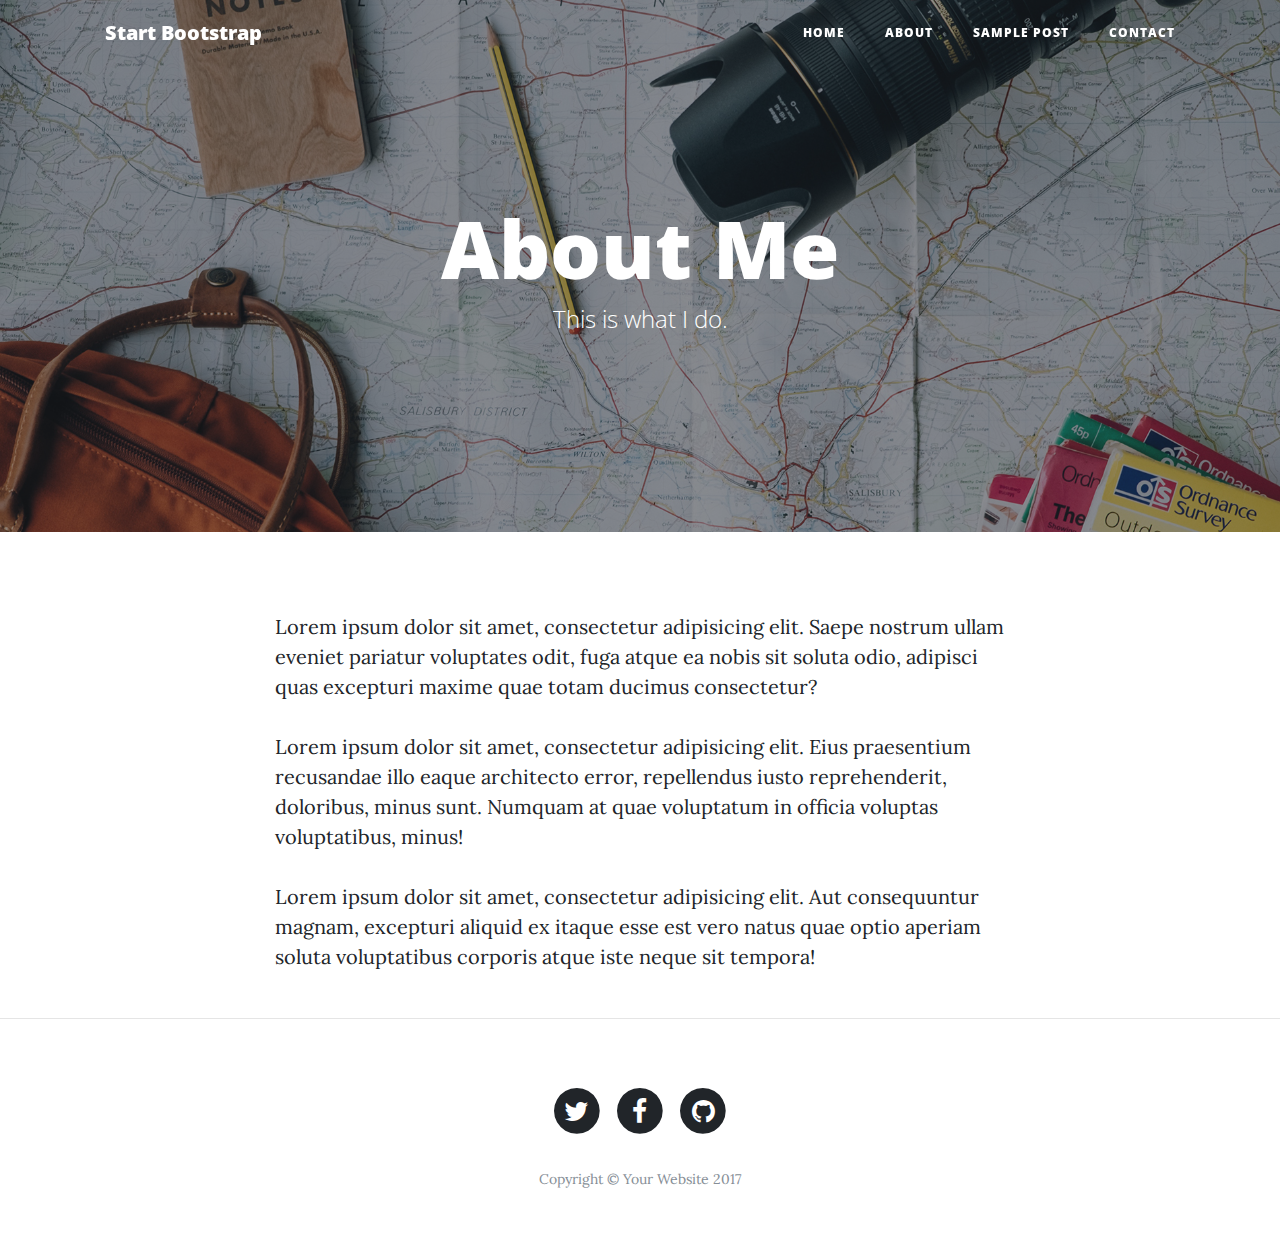
==== about.html @ b6b4d57a "using clean-blogs templates" ====
<!DOCTYPE html>
<html lang="en">

  <head>

    <meta charset="utf-8">
    <meta name="viewport" content="width=device-width, initial-scale=1, shrink-to-fit=no">
    <meta name="description" content="">
    <meta name="author" content="">

    <title>Clean Blog - Start Bootstrap Theme</title>

    <!-- Bootstrap core CSS -->
    <link href="vendor/bootstrap/css/bootstrap.min.css" rel="stylesheet">

    <!-- Custom fonts for this template -->
    <link href="vendor/font-awesome/css/font-awesome.min.css" rel="stylesheet" type="text/css">
    <link href='https://fonts.googleapis.com/css?family=Lora:400,700,400italic,700italic' rel='stylesheet' type='text/css'>
    <link href='https://fonts.googleapis.com/css?family=Open+Sans:300italic,400italic,600italic,700italic,800italic,400,300,600,700,800' rel='stylesheet' type='text/css'>

    <!-- Custom styles for this template -->
    <link href="css/clean-blog.min.css" rel="stylesheet">

  </head>

  <body>

    <!-- Navigation -->
    <nav class="navbar navbar-expand-lg navbar-light fixed-top" id="mainNav">
      <div class="container">
        <a class="navbar-brand" href="index.html">Start Bootstrap</a>
        <button class="navbar-toggler navbar-toggler-right" type="button" data-toggle="collapse" data-target="#navbarResponsive" aria-controls="navbarResponsive" aria-expanded="false" aria-label="Toggle navigation">
          Menu
          <i class="fa fa-bars"></i>
        </button>
        <div class="collapse navbar-collapse" id="navbarResponsive">
          <ul class="navbar-nav ml-auto">
            <li class="nav-item">
              <a class="nav-link" href="index.html">Home</a>
            </li>
            <li class="nav-item">
              <a class="nav-link" href="about.html">About</a>
            </li>
            <li class="nav-item">
              <a class="nav-link" href="post.html">Sample Post</a>
            </li>
            <li class="nav-item">
              <a class="nav-link" href="contact.html">Contact</a>
            </li>
          </ul>
        </div>
      </div>
    </nav>

    <!-- Page Header -->
    <header class="masthead" style="background-image: url('img/about-bg.jpg')">
      <div class="overlay"></div>
      <div class="container">
        <div class="row">
          <div class="col-lg-8 col-md-10 mx-auto">
            <div class="page-heading">
              <h1>About Me</h1>
              <span class="subheading">This is what I do.</span>
            </div>
          </div>
        </div>
      </div>
    </header>

    <!-- Main Content -->
    <div class="container">
      <div class="row">
        <div class="col-lg-8 col-md-10 mx-auto">
          <p>Lorem ipsum dolor sit amet, consectetur adipisicing elit. Saepe nostrum ullam eveniet pariatur voluptates odit, fuga atque ea nobis sit soluta odio, adipisci quas excepturi maxime quae totam ducimus consectetur?</p>
          <p>Lorem ipsum dolor sit amet, consectetur adipisicing elit. Eius praesentium recusandae illo eaque architecto error, repellendus iusto reprehenderit, doloribus, minus sunt. Numquam at quae voluptatum in officia voluptas voluptatibus, minus!</p>
          <p>Lorem ipsum dolor sit amet, consectetur adipisicing elit. Aut consequuntur magnam, excepturi aliquid ex itaque esse est vero natus quae optio aperiam soluta voluptatibus corporis atque iste neque sit tempora!</p>
        </div>
      </div>
    </div>

    <hr>

    <!-- Footer -->
    <footer>
      <div class="container">
        <div class="row">
          <div class="col-lg-8 col-md-10 mx-auto">
            <ul class="list-inline text-center">
              <li class="list-inline-item">
                <a href="#">
                  <span class="fa-stack fa-lg">
                    <i class="fa fa-circle fa-stack-2x"></i>
                    <i class="fa fa-twitter fa-stack-1x fa-inverse"></i>
                  </span>
                </a>
              </li>
              <li class="list-inline-item">
                <a href="#">
                  <span class="fa-stack fa-lg">
                    <i class="fa fa-circle fa-stack-2x"></i>
                    <i class="fa fa-facebook fa-stack-1x fa-inverse"></i>
                  </span>
                </a>
              </li>
              <li class="list-inline-item">
                <a href="#">
                  <span class="fa-stack fa-lg">
                    <i class="fa fa-circle fa-stack-2x"></i>
                    <i class="fa fa-github fa-stack-1x fa-inverse"></i>
                  </span>
                </a>
              </li>
            </ul>
            <p class="copyright text-muted">Copyright &copy; Your Website 2017</p>
          </div>
        </div>
      </div>
    </footer>

    <!-- Bootstrap core JavaScript -->
    <script src="vendor/jquery/jquery.min.js"></script>
    <script src="vendor/bootstrap/js/bootstrap.bundle.min.js"></script>

    <!-- Custom scripts for this template -->
    <script src="js/clean-blog.min.js"></script>

  </body>

</html>
---- css/clean-blog.min.css ----
/*!
 * Start Bootstrap - Clean Blog v4.0.0-beta.2 (https://startbootstrap.com/template-overviews/clean-blog)
 * Copyright 2013-2017 Start Bootstrap
 * Licensed under MIT (https://github.com/BlackrockDigital/startbootstrap-clean-blog/blob/master/LICENSE)
 */body{font-size:20px;color:#212529;font-family:Lora,'Times New Roman',serif}p{line-height:1.5;margin:30px 0}p a{text-decoration:underline}h1,h2,h3,h4,h5,h6{font-weight:800;font-family:'Open Sans','Helvetica Neue',Helvetica,Arial,sans-serif}a{color:#212529;-webkit-transition:all .2s;-moz-transition:all .2s;transition:all .2s}a:focus,a:hover{color:#0085a1}blockquote{font-style:italic;color:#868e96}.section-heading{font-size:36px;font-weight:700;margin-top:60px}.caption{font-size:14px;font-style:italic;display:block;margin:0;padding:10px;text-align:center;border-bottom-right-radius:5px;border-bottom-left-radius:5px}::-moz-selection{color:#fff;background:#0085a1;text-shadow:none}::selection{color:#fff;background:#0085a1;text-shadow:none}img::selection{color:#fff;background:0 0}img::-moz-selection{color:#fff;background:0 0}body{-webkit-tap-highlight-color:#0085a1}#mainNav{position:absolute;border-bottom:1px solid #e9ecef;background-color:#fff;font-family:'Open Sans','Helvetica Neue',Helvetica,Arial,sans-serif}#mainNav .navbar-brand{font-weight:800;color:#343a40}#mainNav .navbar-toggler{font-size:12px;font-weight:800;padding:13px;text-transform:uppercase;color:#343a40}#mainNav .navbar-nav>li.nav-item>a{font-size:12px;font-weight:800;letter-spacing:1px;text-transform:uppercase}@media only screen and (min-width:992px){#mainNav{border-bottom:1px solid transparent;background:0 0}#mainNav .navbar-brand{padding:10px 20px;color:#fff}#mainNav .navbar-brand:focus,#mainNav .navbar-brand:hover{color:rgba(255,255,255,.8)}#mainNav .navbar-nav>li.nav-item>a{padding:10px 20px;color:#fff}#mainNav .navbar-nav>li.nav-item>a:focus,#mainNav .navbar-nav>li.nav-item>a:hover{color:rgba(255,255,255,.8)}}@media only screen and (min-width:992px){#mainNav{-webkit-transition:background-color .2s;-moz-transition:background-color .2s;transition:background-color .2s;-webkit-transform:translate3d(0,0,0);-moz-transform:translate3d(0,0,0);-ms-transform:translate3d(0,0,0);-o-transform:translate3d(0,0,0);transform:translate3d(0,0,0);-webkit-backface-visibility:hidden}#mainNav.is-fixed{position:fixed;top:-67px;-webkit-transition:-webkit-transform .2s;-moz-transition:-moz-transform .2s;transition:transform .2s;border-bottom:1px solid #fff;background-color:rgba(255,255,255,.9)}#mainNav.is-fixed .navbar-brand{color:#212529}#mainNav.is-fixed .navbar-brand:focus,#mainNav.is-fixed .navbar-brand:hover{color:#0085a1}#mainNav.is-fixed .navbar-nav>li.nav-item>a{color:#212529}#mainNav.is-fixed .navbar-nav>li.nav-item>a:focus,#mainNav.is-fixed .navbar-nav>li.nav-item>a:hover{color:#0085a1}#mainNav.is-visible{-webkit-transform:translate3d(0,100%,0);-moz-transform:translate3d(0,100%,0);-ms-transform:translate3d(0,100%,0);-o-transform:translate3d(0,100%,0);transform:translate3d(0,100%,0)}}header.masthead{margin-bottom:50px;background:no-repeat center center;background-color:#868e96;background-attachment:scroll;position:relative;-webkit-background-size:cover;-moz-background-size:cover;-o-background-size:cover;background-size:cover}header.masthead .overlay{position:absolute;top:0;left:0;height:100%;width:100%;background-color:#212529;opacity:.5}header.masthead .page-heading,header.masthead .post-heading,header.masthead .site-heading{padding:200px 0 150px;color:#fff}@media only screen and (min-width:768px){header.masthead .page-heading,header.masthead .post-heading,header.masthead .site-heading{padding:200px 0}}header.masthead .page-heading,header.masthead .site-heading{text-align:center}header.masthead .page-heading h1,header.masthead .site-heading h1{font-size:50px;margin-top:0}header.masthead .page-heading .subheading,header.masthead .site-heading .subheading{font-size:24px;font-weight:300;line-height:1.1;display:block;margin:10px 0 0;font-family:'Open Sans','Helvetica Neue',Helvetica,Arial,sans-serif}@media only screen and (min-width:768px){header.masthead .page-heading h1,header.masthead .site-heading h1{font-size:80px}}header.masthead .post-heading h1{font-size:35px}header.masthead .post-heading .meta,header.masthead .post-heading .subheading{line-height:1.1;display:block}header.masthead .post-heading .subheading{font-size:24px;font-weight:600;margin:10px 0 30px;font-family:'Open Sans','Helvetica Neue',Helvetica,Arial,sans-serif}header.masthead .post-heading .meta{font-size:20px;font-weight:300;font-style:italic;font-family:Lora,'Times New Roman',serif}header.masthead .post-heading .meta a{color:#fff}@media only screen and (min-width:768px){header.masthead .post-heading h1{font-size:55px}header.masthead .post-heading .subheading{font-size:30px}}.post-preview>a{color:#212529}.post-preview>a:focus,.post-preview>a:hover{text-decoration:none;color:#0085a1}.post-preview>a>.post-title{font-size:30px;margin-top:30px;margin-bottom:10px}.post-preview>a>.post-subtitle{font-weight:300;margin:0 0 10px}.post-preview>.post-meta{font-size:18px;font-style:italic;margin-top:0;color:#868e96}.post-preview>.post-meta>a{text-decoration:none;color:#212529}.post-preview>.post-meta>a:focus,.post-preview>.post-meta>a:hover{text-decoration:underline;color:#0085a1}@media only screen and (min-width:768px){.post-preview>a>.post-title{font-size:36px}}.floating-label-form-group{font-size:14px;position:relative;margin-bottom:0;padding-bottom:.5em;border-bottom:1px solid #dee2e6}.floating-label-form-group input,.floating-label-form-group textarea{font-size:1.5em;position:relative;z-index:1;padding:0;resize:none;border:none;border-radius:0;background:0 0;box-shadow:none!important;font-family:Lora,'Times New Roman',serif}.floating-label-form-group input::-webkit-input-placeholder,.floating-label-form-group textarea::-webkit-input-placeholder{color:#868e96;font-family:Lora,'Times New Roman',serif}.floating-label-form-group label{font-size:.85em;line-height:1.764705882em;position:relative;z-index:0;top:2em;display:block;margin:0;-webkit-transition:top .3s ease,opacity .3s ease;-moz-transition:top .3s ease,opacity .3s ease;-ms-transition:top .3s ease,opacity .3s ease;transition:top .3s ease,opacity .3s ease;vertical-align:middle;vertical-align:baseline;opacity:0}.floating-label-form-group .help-block{margin:15px 0}.floating-label-form-group-with-value label{top:0;opacity:1}.floating-label-form-group-with-focus label{color:#0085a1}form .form-group:first-child .floating-label-form-group{border-top:1px solid #dee2e6}footer{padding:50px 0 65px}footer .list-inline{margin:0;padding:0}footer .copyright{font-size:14px;margin-bottom:0;text-align:center}.btn{font-size:14px;font-weight:800;padding:15px 25px;letter-spacing:1px;text-transform:uppercase;border-radius:0;font-family:'Open Sans','Helvetica Neue',Helvetica,Arial,sans-serif}.btn-primary{background-color:#0085a1;border-color:#0085a1}.btn-primary:active,.btn-primary:focus,.btn-primary:hover{color:#fff;background-color:#00657b!important;border-color:#00657b!important}.btn-lg{font-size:16px;padding:25px 35px}
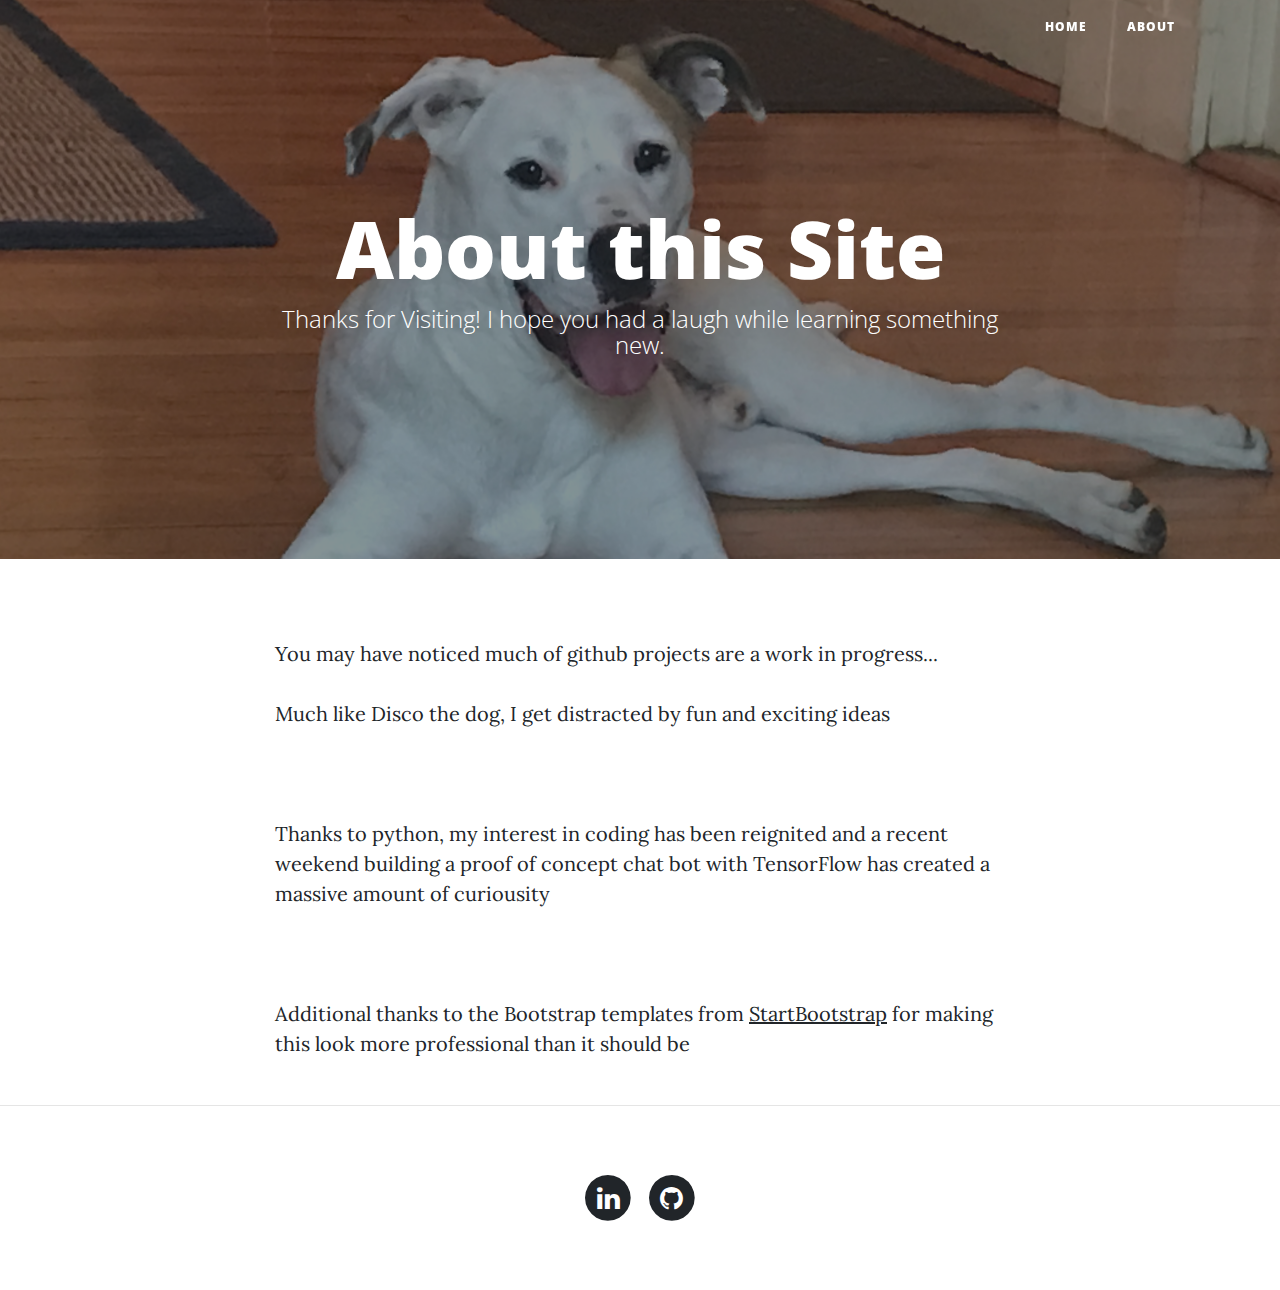
==== commit eae5ef5c: "addingdog icon to each page" ====
--- a/about.html
+++ b/about.html
@@ -8,8 +8,8 @@
     <meta name="description" content="">
     <meta name="author" content="">
 
-    <title>Clean Blog - Start Bootstrap Theme</title>
-
+    <title>DogBlog</title>
+   <link rel="shortcut icon" href="img/DogIcon.png" type="image/x-icon">
     <!-- Bootstrap core CSS -->
     <link href="vendor/bootstrap/css/bootstrap.min.css" rel="stylesheet">
 
@@ -28,7 +28,7 @@
     <!-- Navigation -->
     <nav class="navbar navbar-expand-lg navbar-light fixed-top" id="mainNav">
       <div class="container">
-        <a class="navbar-brand" href="index.html">Start Bootstrap</a>
+       <!-- <a class="navbar-brand" href="index.html"></a> -->
         <button class="navbar-toggler navbar-toggler-right" type="button" data-toggle="collapse" data-target="#navbarResponsive" aria-controls="navbarResponsive" aria-expanded="false" aria-label="Toggle navigation">
           Menu
           <i class="fa fa-bars"></i>
@@ -41,26 +41,26 @@
             <li class="nav-item">
               <a class="nav-link" href="about.html">About</a>
             </li>
-            <li class="nav-item">
+            <!-- <li class="nav-item">
               <a class="nav-link" href="post.html">Sample Post</a>
             </li>
             <li class="nav-item">
               <a class="nav-link" href="contact.html">Contact</a>
-            </li>
+            </li> -->
           </ul>
         </div>
       </div>
     </nav>
 
     <!-- Page Header -->
-    <header class="masthead" style="background-image: url('img/about-bg.jpg')">
+    <header class="masthead" style="background-image: url('img/SmileyDog.jpg')">
       <div class="overlay"></div>
       <div class="container">
         <div class="row">
           <div class="col-lg-8 col-md-10 mx-auto">
             <div class="page-heading">
-              <h1>About Me</h1>
-              <span class="subheading">This is what I do.</span>
+              <h1>About this Site</h1>
+              <span class="subheading">Thanks for Visiting! I hope you had a laugh while learning something new.</span>
             </div>
           </div>
         </div>
@@ -71,9 +71,13 @@
     <div class="container">
       <div class="row">
         <div class="col-lg-8 col-md-10 mx-auto">
-          <p>Lorem ipsum dolor sit amet, consectetur adipisicing elit. Saepe nostrum ullam eveniet pariatur voluptates odit, fuga atque ea nobis sit soluta odio, adipisci quas excepturi maxime quae totam ducimus consectetur?</p>
-          <p>Lorem ipsum dolor sit amet, consectetur adipisicing elit. Eius praesentium recusandae illo eaque architecto error, repellendus iusto reprehenderit, doloribus, minus sunt. Numquam at quae voluptatum in officia voluptas voluptatibus, minus!</p>
-          <p>Lorem ipsum dolor sit amet, consectetur adipisicing elit. Aut consequuntur magnam, excepturi aliquid ex itaque esse est vero natus quae optio aperiam soluta voluptatibus corporis atque iste neque sit tempora!</p>
+          <p>You may have noticed much of github projects are a work in progress...</p>
+          <p>Much like Disco the dog, I get distracted by fun and exciting ideas</p>
+          <p></p>
+	  <br/>
+	  <p>Thanks to python, my interest in coding has been reignited and a recent weekend building a proof of concept chat bot with TensorFlow has created a massive amount of curiousity</p>
+	  <br/>
+	  <p>Additional thanks to the Bootstrap templates from <a href="https://github.com/BlackrockDigital/startbootstrap">StartBootstrap</a> for making this look more professional than it should be</p>
         </div>
       </div>
     </div>
@@ -86,24 +90,24 @@
         <div class="row">
           <div class="col-lg-8 col-md-10 mx-auto">
             <ul class="list-inline text-center">
-              <li class="list-inline-item">
+              <!-- <li class="list-inline-item">
                 <a href="#">
                   <span class="fa-stack fa-lg">
                     <i class="fa fa-circle fa-stack-2x"></i>
                     <i class="fa fa-twitter fa-stack-1x fa-inverse"></i>
                   </span>
                 </a>
-              </li>
+              </li> -->
               <li class="list-inline-item">
-                <a href="#">
+                <a href="https://www.linkedin.com/in/jmadden12/">
                   <span class="fa-stack fa-lg">
                     <i class="fa fa-circle fa-stack-2x"></i>
-                    <i class="fa fa-facebook fa-stack-1x fa-inverse"></i>
+                    <i class="fa fa-linkedin fa-stack-1x fa-inverse"></i>
                   </span>
                 </a>
               </li>
               <li class="list-inline-item">
-                <a href="#">
+                <a href="https://github.com/jmadden4">
                   <span class="fa-stack fa-lg">
                     <i class="fa fa-circle fa-stack-2x"></i>
                     <i class="fa fa-github fa-stack-1x fa-inverse"></i>
@@ -111,7 +115,7 @@
                 </a>
               </li>
             </ul>
-            <p class="copyright text-muted">Copyright &copy; Your Website 2017</p>
+           <!-- <p class="copyright text-muted">Copyright &copy; Your Website 2017</p> -->
           </div>
         </div>
       </div>
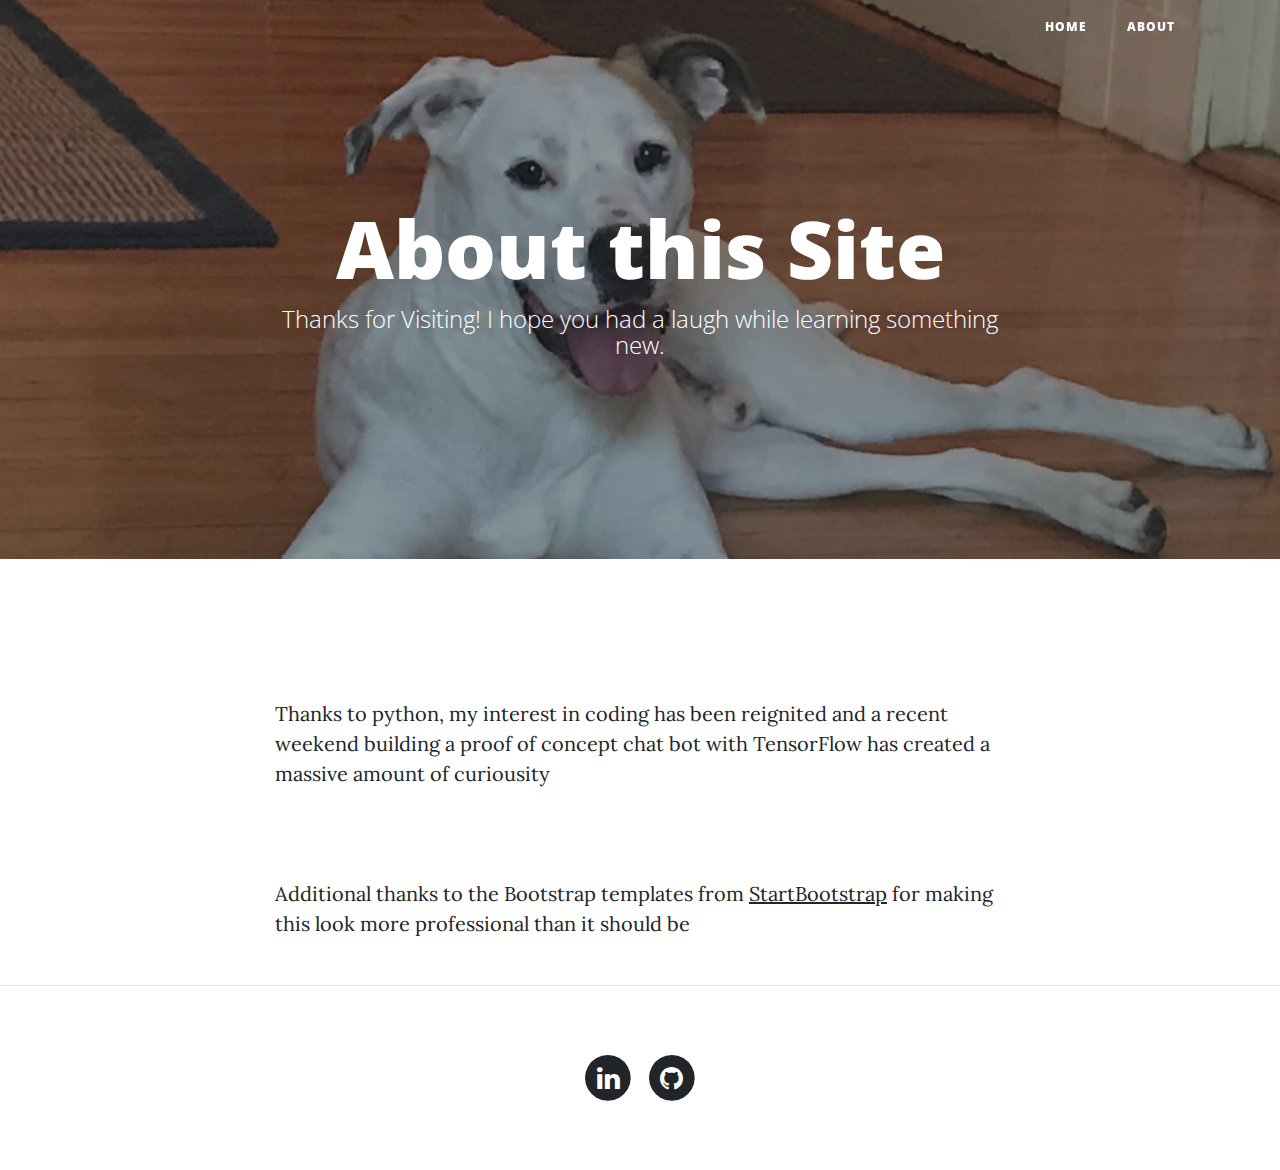
==== commit d527fce9: "updating about.html" ====
--- a/about.html
+++ b/about.html
@@ -8,7 +8,7 @@
     <meta name="description" content="">
     <meta name="author" content="">
 
-    <title>DogBlog</title>
+    <title>Another DogBlog</title>
    <link rel="shortcut icon" href="img/DogIcon.png" type="image/x-icon">
     <!-- Bootstrap core CSS -->
     <link href="vendor/bootstrap/css/bootstrap.min.css" rel="stylesheet">
@@ -71,8 +71,8 @@
     <div class="container">
       <div class="row">
         <div class="col-lg-8 col-md-10 mx-auto">
-          <p>You may have noticed much of github projects are a work in progress...</p>
-          <p>Much like Disco the dog, I get distracted by fun and exciting ideas</p>
+          <p></p>
+          <p></p>
           <p></p>
 	  <br/>
 	  <p>Thanks to python, my interest in coding has been reignited and a recent weekend building a proof of concept chat bot with TensorFlow has created a massive amount of curiousity</p>
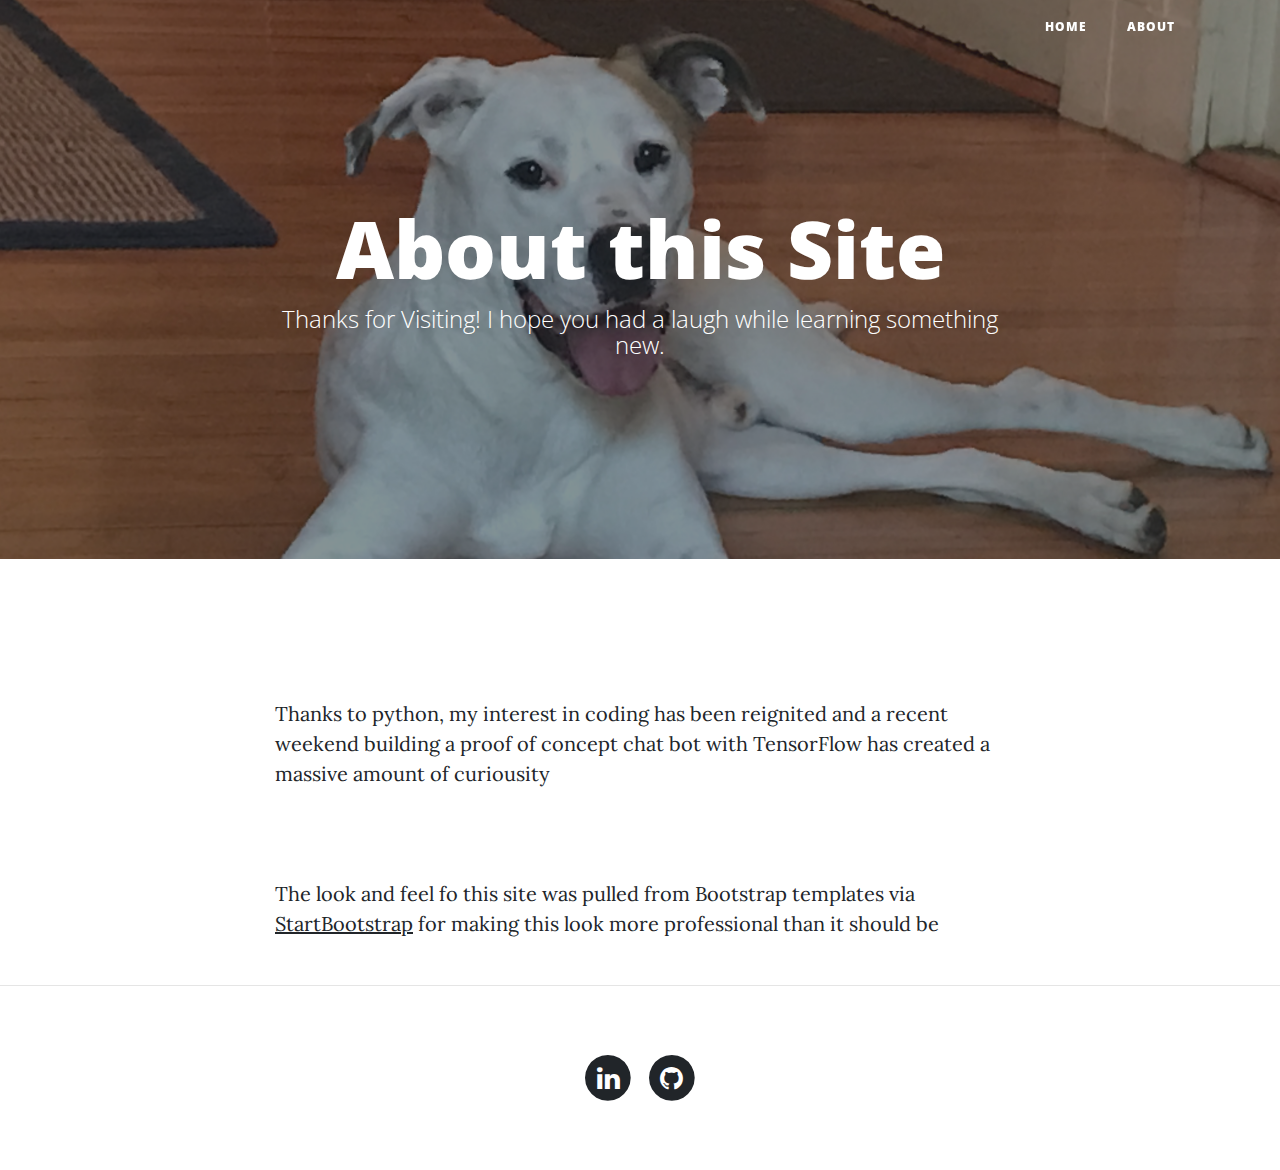
==== commit cab5870d: "updating test about.html" ====
--- a/about.html
+++ b/about.html
@@ -77,7 +77,7 @@
 	  <br/>
 	  <p>Thanks to python, my interest in coding has been reignited and a recent weekend building a proof of concept chat bot with TensorFlow has created a massive amount of curiousity</p>
 	  <br/>
-	  <p>Additional thanks to the Bootstrap templates from <a href="https://github.com/BlackrockDigital/startbootstrap">StartBootstrap</a> for making this look more professional than it should be</p>
+	  <p>The look and feel fo this site was pulled from Bootstrap templates via <a href="https://github.com/BlackrockDigital/startbootstrap">StartBootstrap</a> for making this look more professional than it should be</p>
         </div>
       </div>
     </div>
